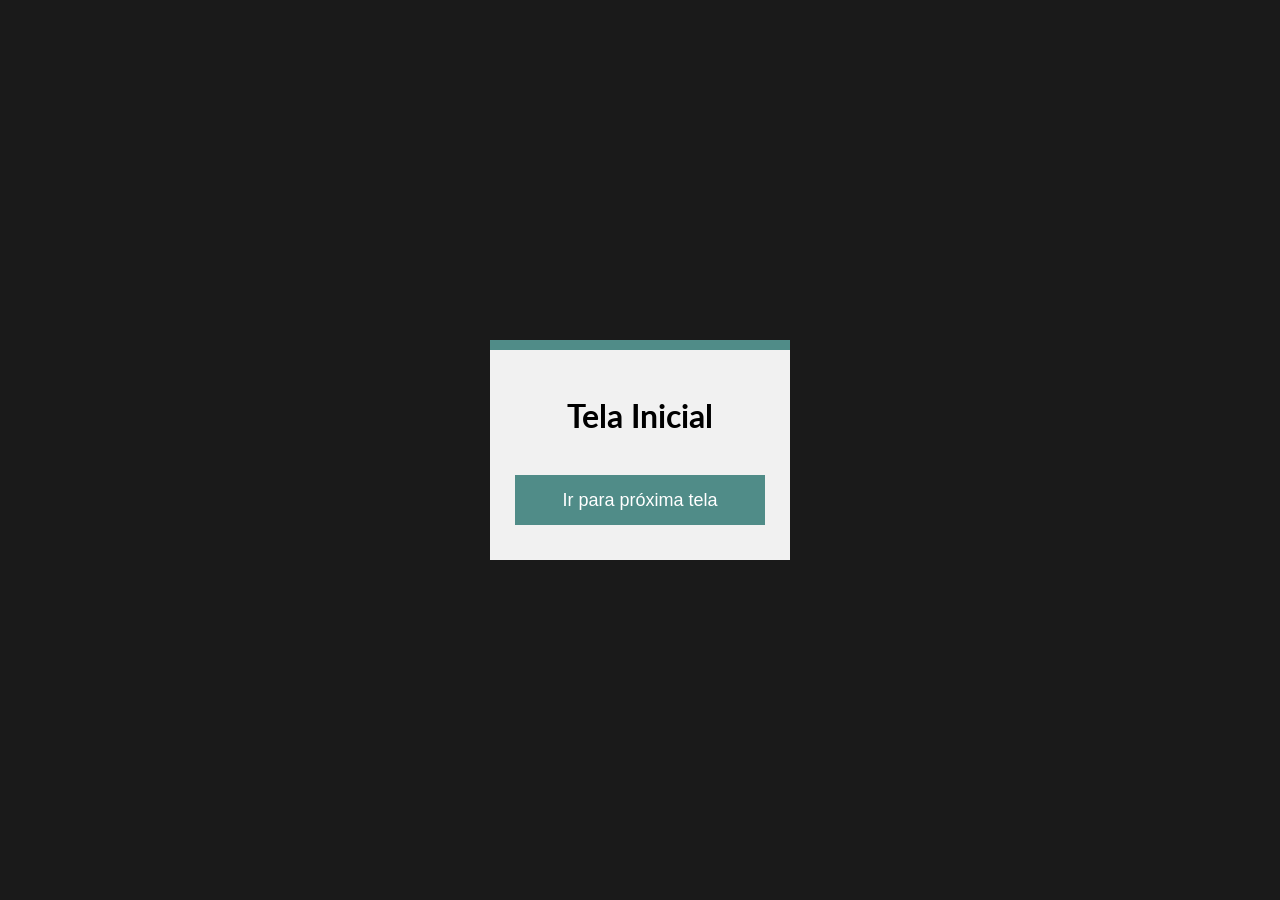
==== index.html @ a0a9227a "first commit" ====
<!DOCTYPE html>
<html lang="pt-br"> 
<head>
    <meta name="author" content="Pedro Cangemi" />
    <meta name="description" content="Pagina" />
    <meta name="keywords" content="git e gitHub" />
    <meta charset="utf-8" />
    <title>Tela Inicial</title>
    <link rel="stylesheet" href="css/style.css" />
</head>
<body>
    <div class="container">
        <div class="form-box">
            <div>
                <h1>Tela Inicial</h1>
                <div>
                    <br>
                    <button class="form-btn" onclick="window.location.href='./pag2.html'">Ir para próxima tela</button>
                </div>
            </div>
        </div>
    </div>
</body>
</html>
---- css/style.css ----
@import url("https://fonts.googleapis.com/css?family=Lato");

body{
    padding: 0;
    margin: 0;
}

.container{
    width: 100w;
    height: 100vh;
    background: #1a1a1a;
    display: flex;
    flex-direction: column;
    justify-content: center;
    align-items: center;
}

.form-box{
    width: 300px;
    background: #f1f1f1;
    font-family: Lato;
    text-align: center;
    padding: 25px;
    box-sizing: border-box;
    border-top: 10px solid #508c88;
}

.form-box .form-btn{
    border: none;
    background: #508c88;
    width: 100%;
    height: 50px;
    font-size: large;
    color: #fff;
    margin-bottom: 10px;
}

@media screen and(max-width: 340px){
    .form-box{
        width: 100vw;
        height: 100vh;
    }
}
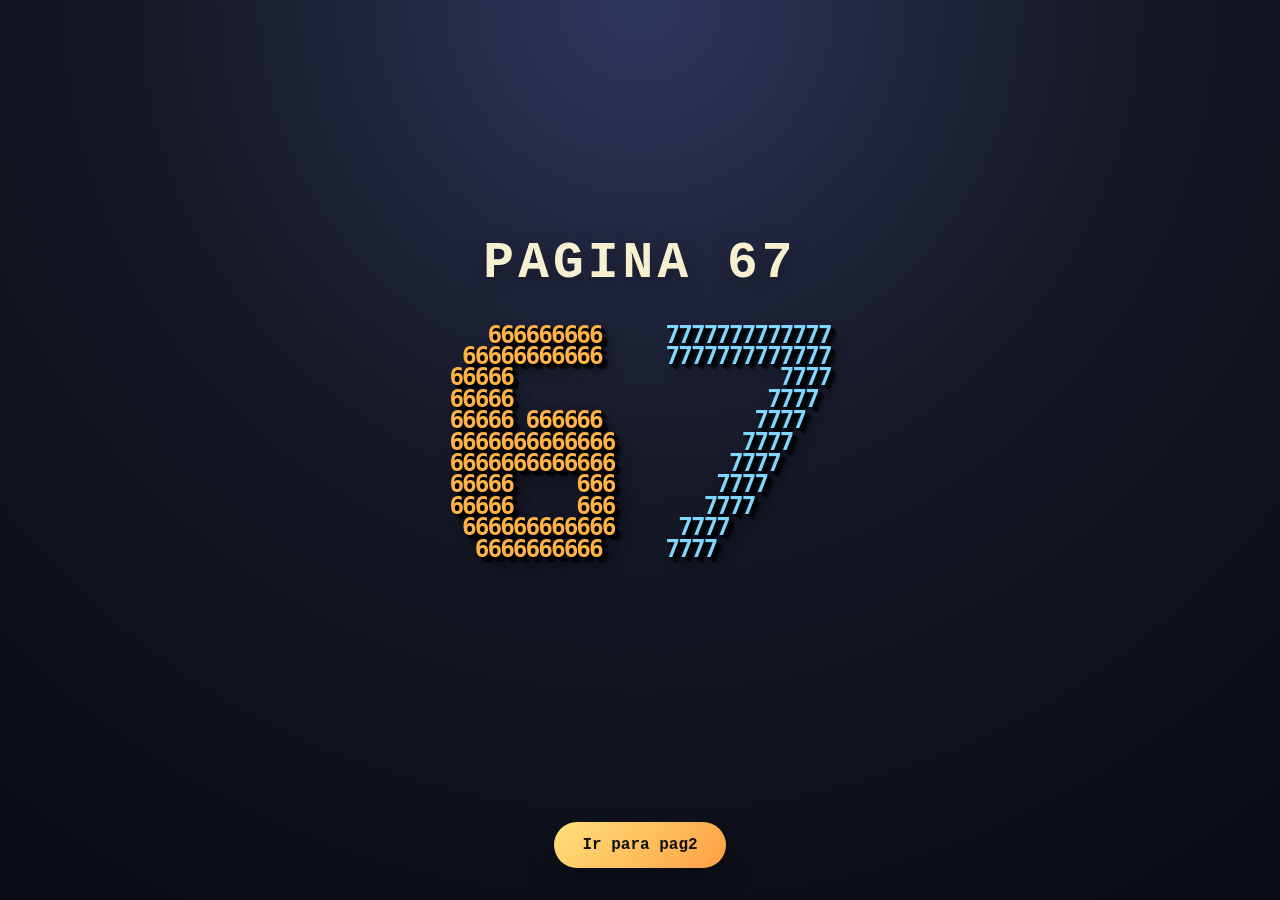
==== commit 8b18c237: "feat/index" ====
--- a/index.html
+++ b/index.html
@@ -2,23 +2,50 @@
 <html lang="pt-br"> 
 <head>
     <meta name="author" content="Pedro Cangemi" />
-    <meta name="description" content="Pagina" />
+    <meta name="description" content="6 e 7 com HTML e CSS" />
     <meta name="keywords" content="git e gitHub" />
     <meta charset="utf-8" />
-    <title>Tela Inicial</title>
+    <meta name="viewport" content="width=device-width, initial-scale=1.0" />
+    <title>6 e 7</title>
     <link rel="stylesheet" href="css/style.css" />
 </head>
 <body>
-    <div class="container">
-        <div class="form-box">
-            <div>
-                <h1>Tela Inicial</h1>
-                <div>
-                    <br>
-                    <button class="form-btn" onclick="window.location.href='./pag2.html'">Ir para próxima tela</button>
-                </div>
-            </div>
-        </div>
+    <main class="hero">
+        <h1 class="page-title">Pagina 67</h1>
+
+        <section class="scene">
+            <pre class="ascii ascii-six" aria-label="Numero 6">
+   666666666
+ 66666666666
+66666
+66666
+66666 666666
+6666666666666
+6666666666666
+66666     666
+66666     666
+ 666666666666
+  6666666666
+            </pre>
+
+            <pre class="ascii ascii-seven" aria-label="Numero 7">
+7777777777777
+7777777777777
+         7777
+        7777
+       7777
+      7777
+     7777
+    7777
+   7777
+ 7777
+7777
+            </pre>
+        </section>
+    </main>
+
+    <div class="actions">
+        <a class="next-button" href="./pag2.html">Ir para pag2</a>
     </div>
 </body>
-</html>+</html>
--- a/css/style.css
+++ b/css/style.css
@@ -1,43 +1,113 @@
-@import url("https://fonts.googleapis.com/css?family=Lato");
-
-body{
-    padding: 0;
-    margin: 0;
+* {
+    box-sizing: border-box;
 }
 
-.container{
-    width: 100w;
-    height: 100vh;
-    background: #1a1a1a;
+body {
+    margin: 0;
+    min-height: 100vh;
+    background:
+        radial-gradient(circle at top, #2f365c 0%, #151825 45%, #090b12 100%);
+    font-family: "Courier New", monospace;
+    display: flex;
+    flex-direction: column;
+}
+
+.hero {
+    flex: 1;
     display: flex;
     flex-direction: column;
     justify-content: center;
-    align-items: center;
+    padding-top: 24px;
 }
 
-.form-box{
-    width: 300px;
-    background: #f1f1f1;
-    font-family: Lato;
+.page-title {
+    margin: 0;
+    padding: 0 20px;
     text-align: center;
-    padding: 25px;
-    box-sizing: border-box;
-    border-top: 10px solid #508c88;
+    color: #f7f0d0;
+    font-size: clamp(2rem, 4vw, 3.6rem);
+    letter-spacing: 0.08em;
+    text-transform: uppercase;
+    text-shadow: 0 6px 20px rgba(0, 0, 0, 0.35);
 }
 
-.form-box .form-btn{
-    border: none;
-    background: #508c88;
-    width: 100%;
-    height: 50px;
-    font-size: large;
-    color: #fff;
-    margin-bottom: 10px;
+.scene {
+    display: flex;
+    align-items: center;
+    justify-content: center;
+    gap: 4vw;
+    padding: 32px;
+    flex-wrap: wrap;
 }
 
-@media screen and(max-width: 340px){
-    .form-box{
-        width: 100vw;
-        height: 100vh;
+.ascii {
+    margin: 0;
+    white-space: pre;
+    font-weight: 700;
+    line-height: 0.88;
+    letter-spacing: -0.08em;
+    font-size: clamp(1rem, 1.9vw, 2rem);
+    transform-style: preserve-3d;
+    animation: spin-number 8s linear infinite;
+    text-shadow:
+        1px 1px 0 rgba(0, 0, 0, 0.55),
+        2px 2px 0 rgba(0, 0, 0, 0.5),
+        3px 3px 0 rgba(0, 0, 0, 0.45),
+        4px 4px 0 rgba(0, 0, 0, 0.4),
+        5px 5px 0 rgba(0, 0, 0, 0.35),
+        6px 6px 0 rgba(0, 0, 0, 0.3),
+        7px 7px 14px rgba(0, 0, 0, 0.45);
+}
+
+.ascii-six {
+    color: #ffb347;
+}
+
+.ascii-seven {
+    color: #7fd6ff;
+    animation-duration: 6.5s;
+}
+
+@keyframes spin-number {
+    0% {
+        transform: perspective(900px) rotateX(10deg) rotateY(0deg) skewY(-6deg);
     }
-}+
+    100% {
+        transform: perspective(900px) rotateX(10deg) rotateY(360deg) skewY(-6deg);
+    }
+}
+
+.actions {
+    display: flex;
+    justify-content: center;
+    padding: 0 20px 32px;
+}
+
+.next-button {
+    display: inline-block;
+    padding: 14px 28px;
+    border-radius: 999px;
+    background: linear-gradient(135deg, #ffe17a, #ff9f43);
+    color: #111;
+    text-decoration: none;
+    font-weight: 700;
+    box-shadow: 0 14px 28px rgba(0, 0, 0, 0.28);
+    transition: transform 0.2s ease, box-shadow 0.2s ease;
+}
+
+.next-button:hover {
+    transform: translateY(-2px);
+    box-shadow: 0 18px 34px rgba(0, 0, 0, 0.34);
+}
+
+@media (max-width: 700px) {
+    .scene {
+        gap: 24px;
+        padding: 20px;
+    }
+
+    .ascii {
+        font-size: clamp(0.72rem, 2.6vw, 1.1rem);
+    }
+}
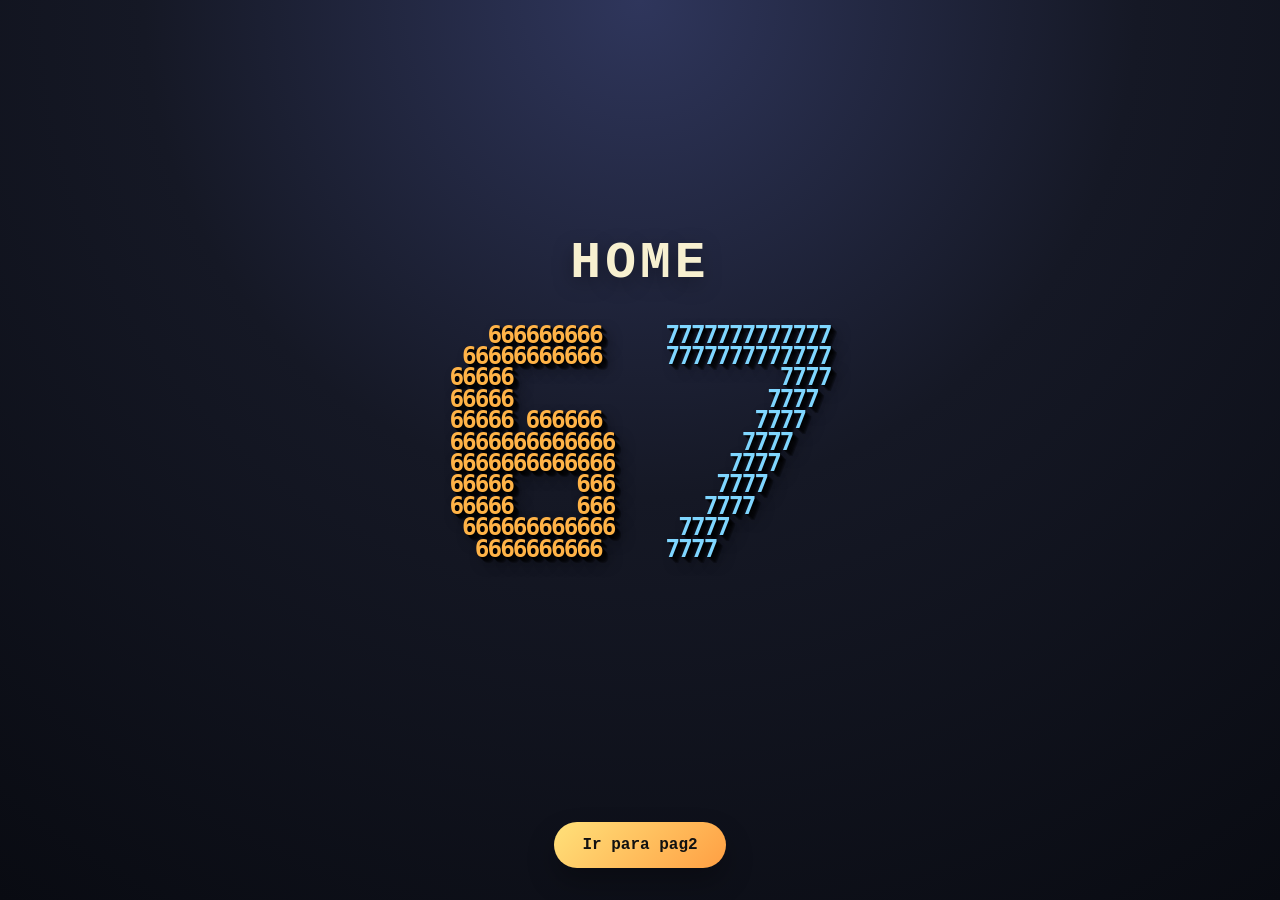
==== commit f8234524: "add pag3" ====
--- a/index.html
+++ b/index.html
@@ -11,7 +11,7 @@
 </head>
 <body>
     <main class="hero">
-        <h1 class="page-title">Pagina 67</h1>
+        <h1 class="page-title">Home</h1>
 
         <section class="scene">
             <pre class="ascii ascii-six" aria-label="Numero 6">
